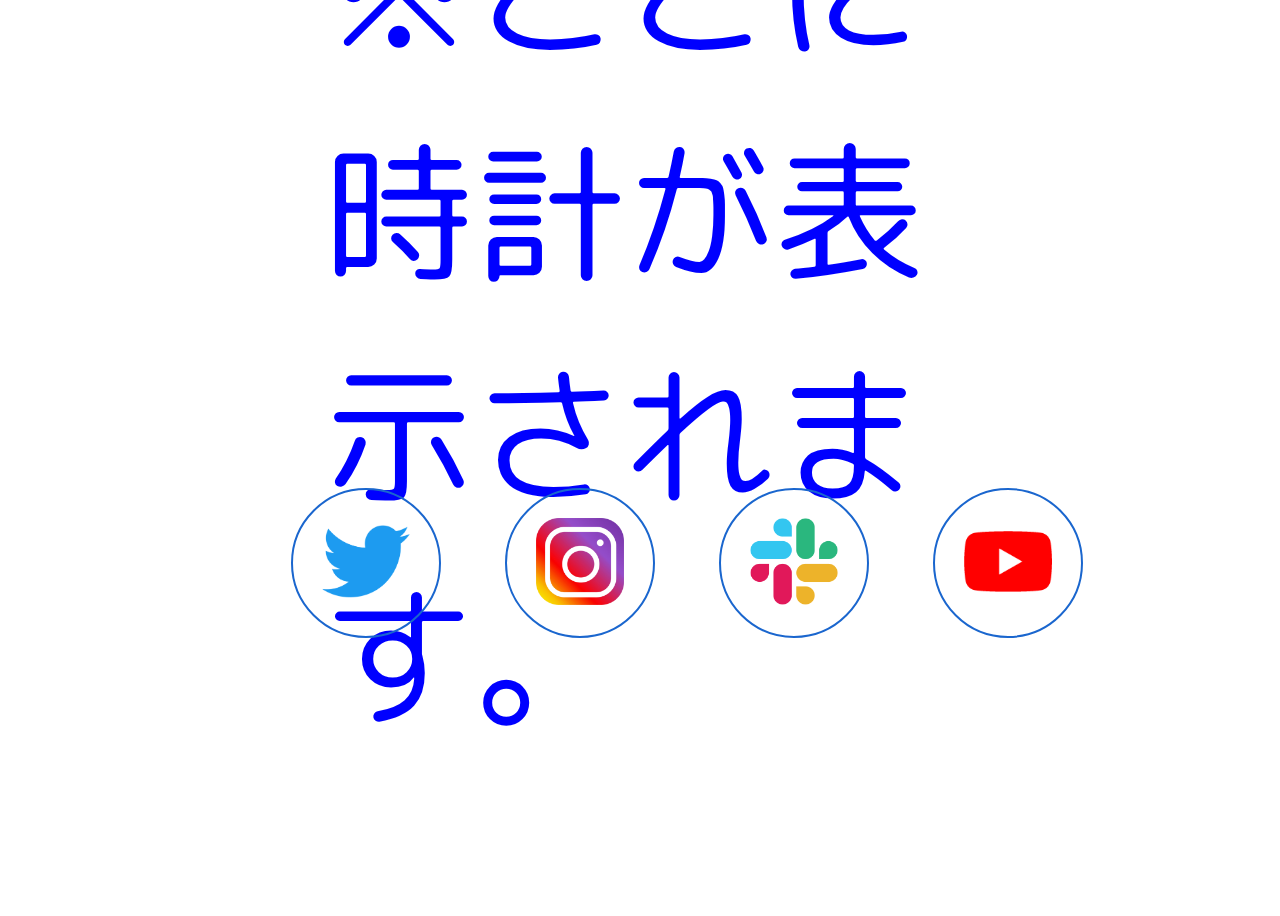
==== 名称未設定.html @ 84447f97 "おいくらかず" ====
<!DOCTYPE html>
<html lang="ja">
<head>
  <meta charset="UTF-8">

  <link rel="stylesheet" href="aa.css">

  <title>くらかず</title>

</head>

<body>

  <p id="clock_time">※ここに時計が表示されます。</p>
  <p2 id="clock_date"></p2>
  
<div>
  <button><img src="./img/twitter.png" alt="twitter"></button>
  <button><img src="./img/instagram.png" alt="instagram"></button>
  <button><img src="./img/slack.png" alt="slack"></button>
  <button><img src="/img/youtube.png" alt="youtube"></button>
</div>

  <script src="newclock.js"></script>

</body>

</html>
---- aa.css ----
@import url('https://fonts.googleapis.com/css?family=M+PLUS+Rounded+1c');
p{
    font-size: 150px;
    color: blue;
    margin: 0;
    position: absolute;
    top: 35%;
    left: 50%;
    transform: translate(-50%,-50%); 
    font-family: 'M PLUS Rounded 1c', sans-serif;
}
p2{
    font-size: 50px;
    color: blue;
    margin 0;
    position: absolute;
    top: 20%;
    left: 50%;
    transform: translate(-50%,-50%);
    font-family: 'M PLUS Rounded 1c', sans-serif;
}
body{
    height: 100vh;
    position: relative;
}
button {
    width: 150px;
    height: 150px;
    border-radius: 50%;
    margin: 30px;
    border: 2px solid #1a66ce;
    padding: 0px;
    background: none;
    color: rgb(77, 77, 77);
    cursor: pointer;
    vertical-align: middle;
}
button:hover{
    border: 2px solid #1a66ce;
    background: rgb(240, 237, 237);
    color: #333;
}
div{
    position: absolute;
    top: 50%;
    left: 20%;
}
img{
    width: 60%;
    height: 60%;
    object-fit: contain;
}
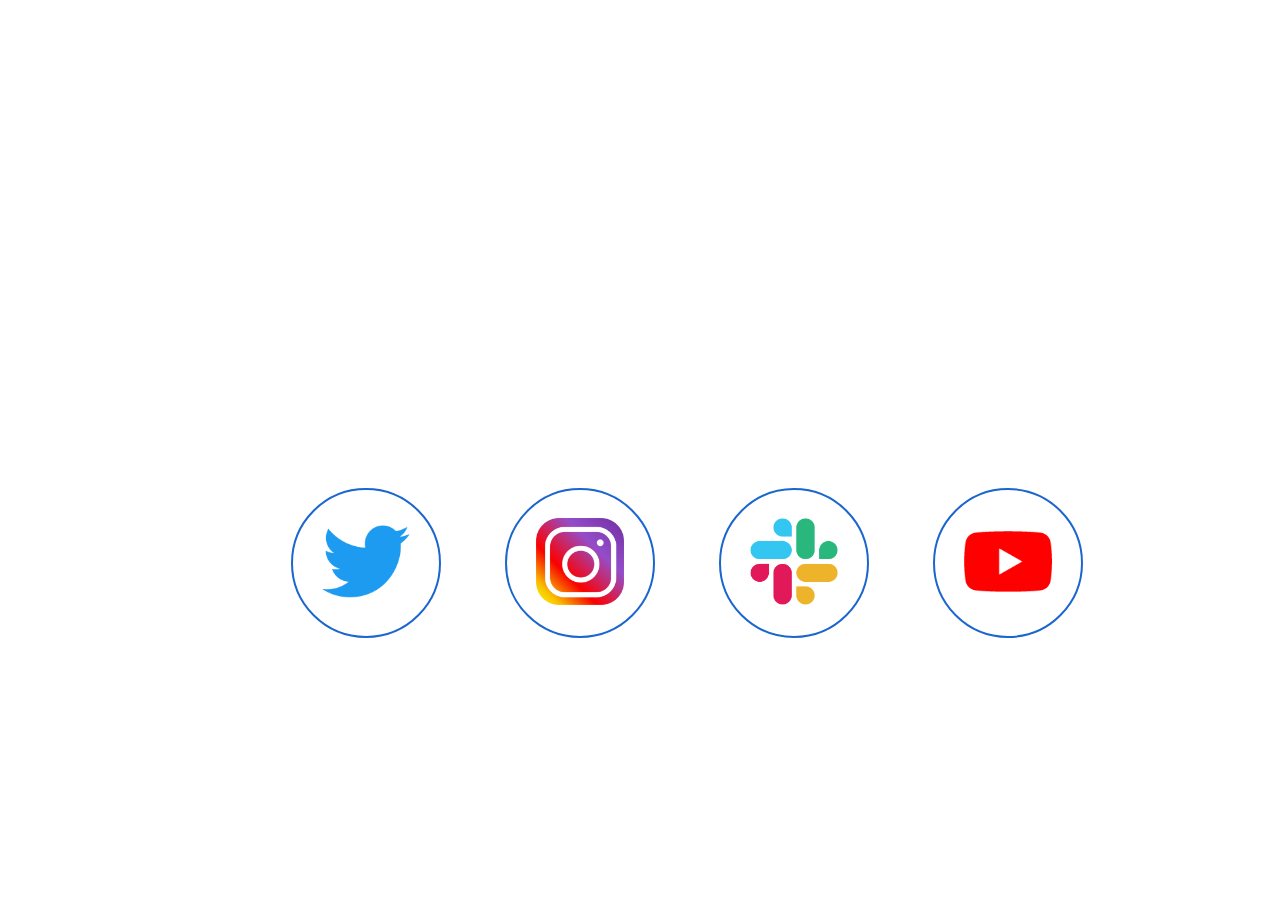
==== commit 132124b2: "文字を削除" ====
--- a/名称未設定.html
+++ b/名称未設定.html
@@ -11,7 +11,7 @@
 
 <body>
 
-  <p id="clock_time">※ここに時計が表示されます。</p>
+  <p id="clock_time"></p>
   <p2 id="clock_date"></p2>
   
 <div>
